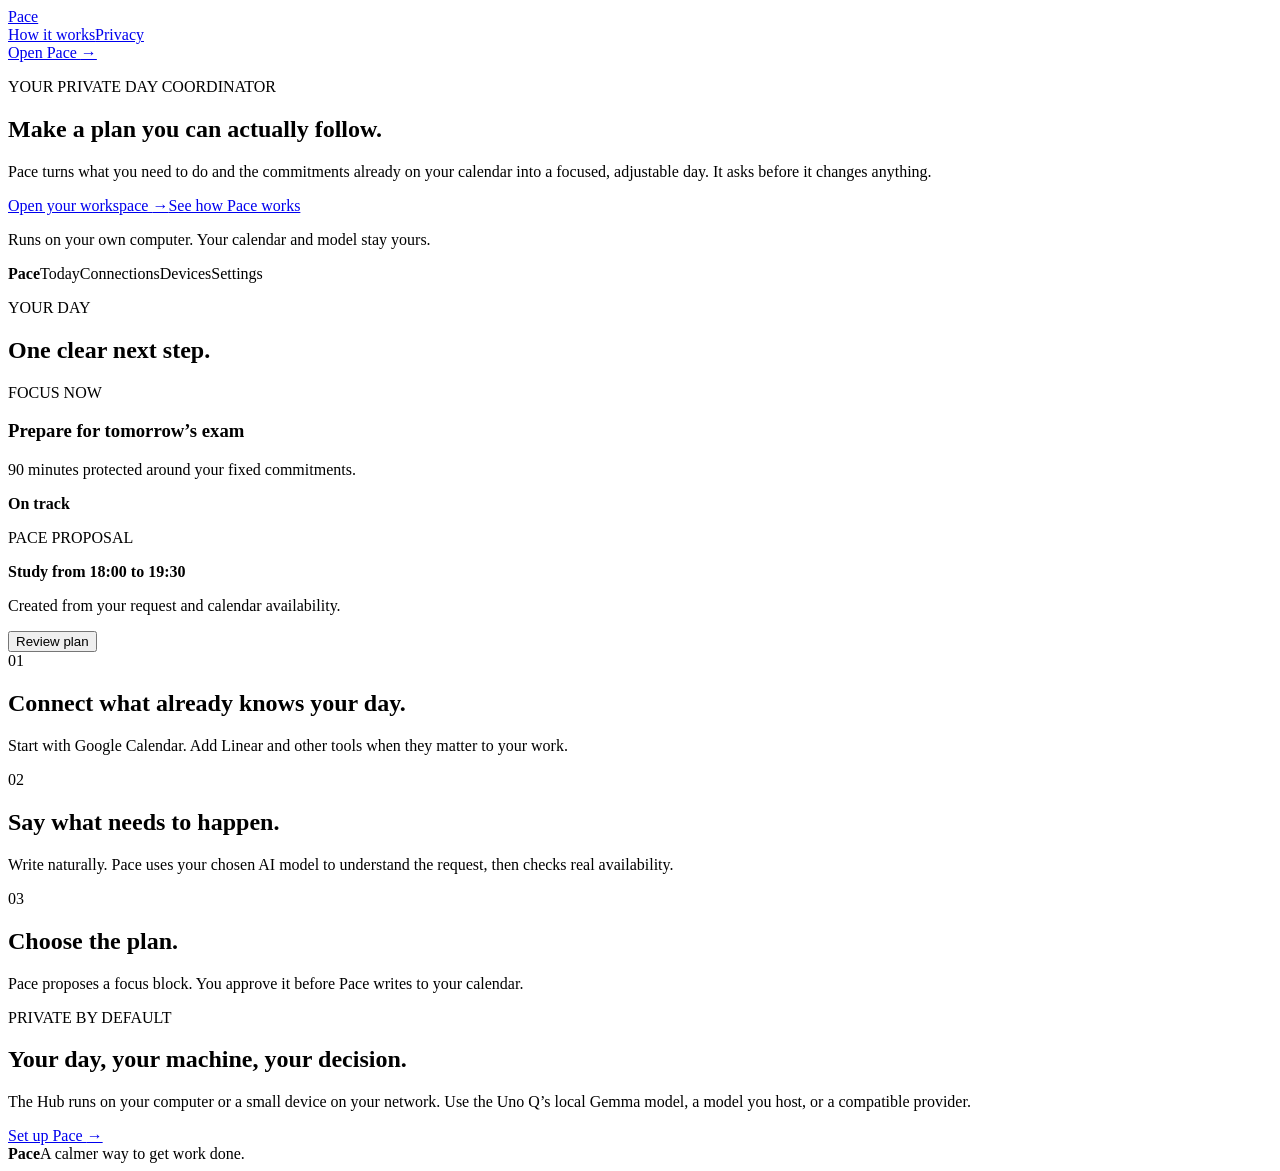
==== pace-core/assets/landing.html @ 6b3257fb "Prepare Pace for Render deployment" ====
<!doctype html>
<html lang="en">
  <head>
    <meta charset="UTF-8" />
    <meta name="viewport" content="width=device-width, initial-scale=1" />
    <meta name="theme-color" content="#fcfcfd" />
    <title>Pace — a day you can follow</title>
    <link rel="stylesheet" href="/landing.css" />
  </head>
  <body>
    <header>
      <a class="wordmark" href="/">Pace</a>
      <nav><a href="#how-it-works">How it works</a><a href="#private">Privacy</a></nav>
      <a class="button compact" href="/app">Open Pace <span>→</span></a>
    </header>
    <main>
      <section class="hero">
        <p class="kicker">YOUR PRIVATE DAY COORDINATOR</p>
        <h1>Make a plan you can actually follow.</h1>
        <p class="lede">Pace turns what you need to do and the commitments already on your calendar into a focused, adjustable day. It asks before it changes anything.</p>
        <div class="actions"><a class="button" href="/app">Open your workspace <span>→</span></a><a class="text-link" href="#how-it-works">See how Pace works</a></div>
        <p class="note">Runs on your own computer. Your calendar and model stay yours.</p>
      </section>
      <section class="product-frame" aria-label="Pace product preview">
        <div class="preview-nav"><strong>Pace</strong><span>Today</span><span>Connections</span><span>Devices</span><span>Settings</span></div>
        <div class="preview-main"><p class="kicker">YOUR DAY</p><h2>One clear next step.</h2><article><div><p class="kicker">FOCUS NOW</p><h3>Prepare for tomorrow’s exam</h3><p>90 minutes protected around your fixed commitments.</p></div><b>On track</b></article><div class="proposal"><div><p class="kicker">PACE PROPOSAL</p><strong>Study from 18:00 to 19:30</strong><p>Created from your request and calendar availability.</p></div><button>Review plan</button></div></div>
      </section>
      <section class="three" id="how-it-works"><article><span>01</span><h2>Connect what already knows your day.</h2><p>Start with Google Calendar. Add Linear and other tools when they matter to your work.</p></article><article><span>02</span><h2>Say what needs to happen.</h2><p>Write naturally. Pace uses your chosen AI model to understand the request, then checks real availability.</p></article><article><span>03</span><h2>Choose the plan.</h2><p>Pace proposes a focus block. You approve it before Pace writes to your calendar.</p></article></section>
      <section class="privacy" id="private"><p class="kicker">PRIVATE BY DEFAULT</p><h2>Your day, your machine, your decision.</h2><p>The Hub runs on your computer or a small device on your network. Use the Uno Q’s local Gemma model, a model you host, or a compatible provider.</p><a class="button" href="/app">Set up Pace <span>→</span></a></section>
    </main>
    <footer><strong>Pace</strong><span>A calmer way to get work done.</span></footer>
  </body>
</html>
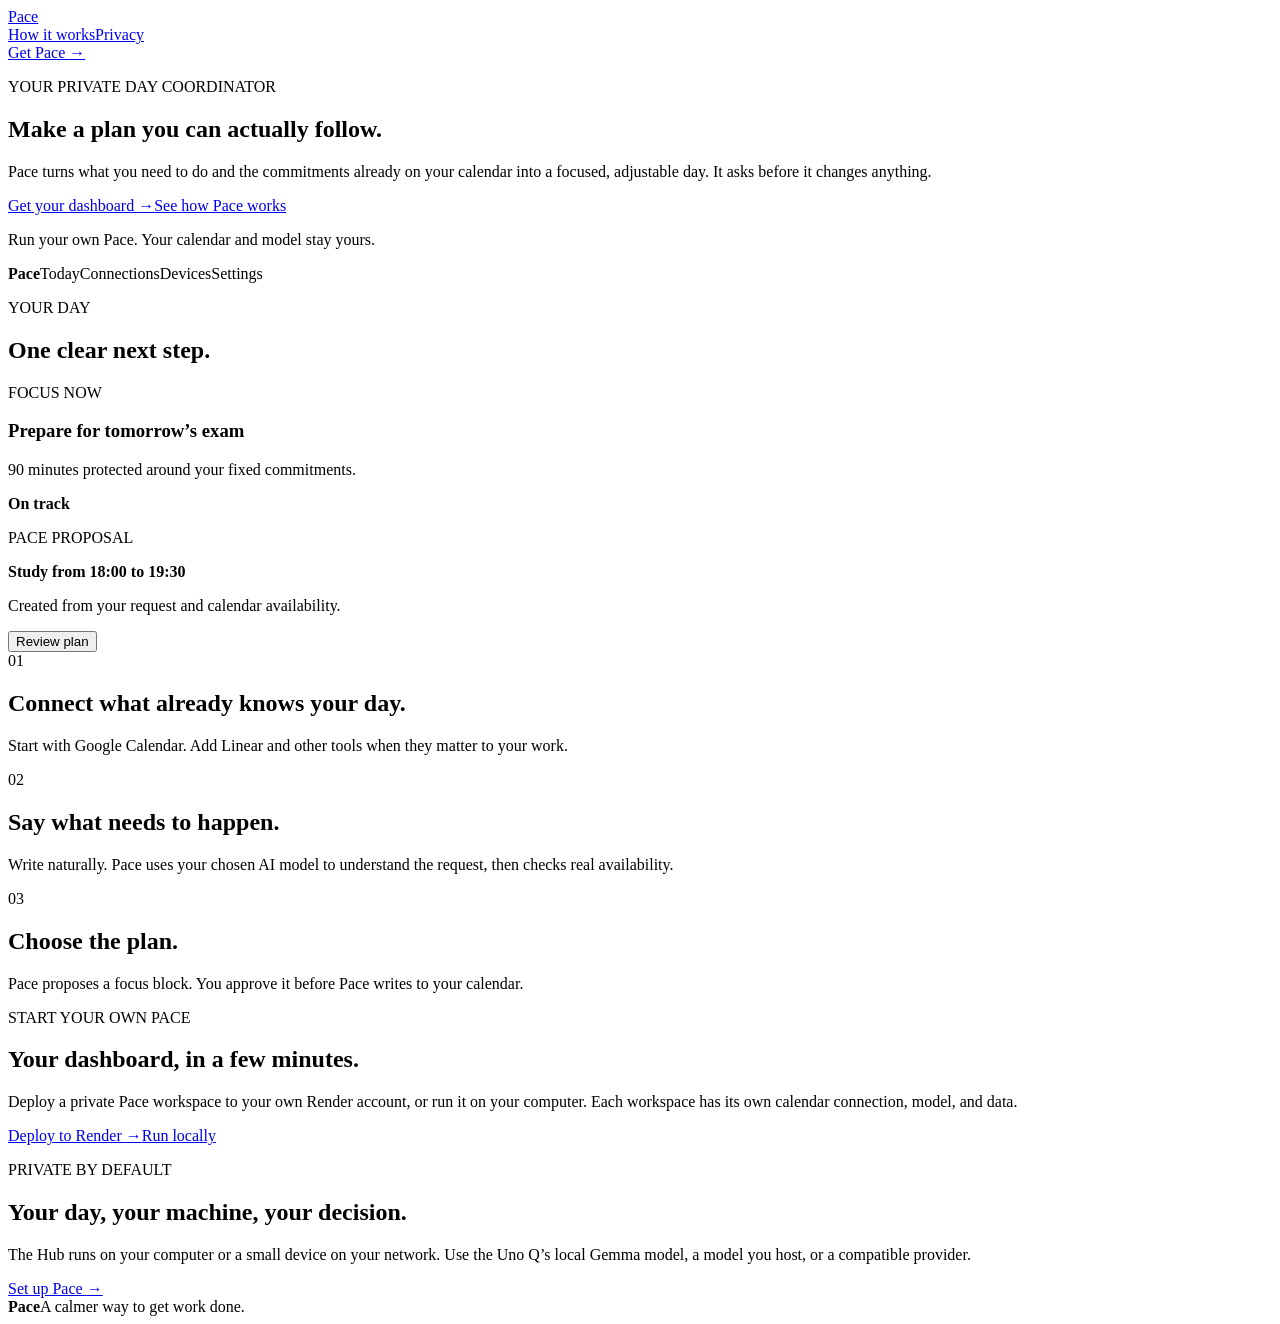
==== commit 3455581b: "Add self-hosted dashboard onboarding" ====
--- a/pace-core/assets/landing.html
+++ b/pace-core/assets/landing.html
@@ -11,21 +11,22 @@
     <header>
       <a class="wordmark" href="/">Pace</a>
       <nav><a href="#how-it-works">How it works</a><a href="#private">Privacy</a></nav>
-      <a class="button compact" href="/app">Open Pace <span>→</span></a>
+      <a class="button compact" href="#get-pace">Get Pace <span>→</span></a>
     </header>
     <main>
       <section class="hero">
         <p class="kicker">YOUR PRIVATE DAY COORDINATOR</p>
         <h1>Make a plan you can actually follow.</h1>
         <p class="lede">Pace turns what you need to do and the commitments already on your calendar into a focused, adjustable day. It asks before it changes anything.</p>
-        <div class="actions"><a class="button" href="/app">Open your workspace <span>→</span></a><a class="text-link" href="#how-it-works">See how Pace works</a></div>
-        <p class="note">Runs on your own computer. Your calendar and model stay yours.</p>
+        <div class="actions"><a class="button" href="#get-pace">Get your dashboard <span>→</span></a><a class="text-link" href="#how-it-works">See how Pace works</a></div>
+        <p class="note">Run your own Pace. Your calendar and model stay yours.</p>
       </section>
       <section class="product-frame" aria-label="Pace product preview">
         <div class="preview-nav"><strong>Pace</strong><span>Today</span><span>Connections</span><span>Devices</span><span>Settings</span></div>
         <div class="preview-main"><p class="kicker">YOUR DAY</p><h2>One clear next step.</h2><article><div><p class="kicker">FOCUS NOW</p><h3>Prepare for tomorrow’s exam</h3><p>90 minutes protected around your fixed commitments.</p></div><b>On track</b></article><div class="proposal"><div><p class="kicker">PACE PROPOSAL</p><strong>Study from 18:00 to 19:30</strong><p>Created from your request and calendar availability.</p></div><button>Review plan</button></div></div>
       </section>
       <section class="three" id="how-it-works"><article><span>01</span><h2>Connect what already knows your day.</h2><p>Start with Google Calendar. Add Linear and other tools when they matter to your work.</p></article><article><span>02</span><h2>Say what needs to happen.</h2><p>Write naturally. Pace uses your chosen AI model to understand the request, then checks real availability.</p></article><article><span>03</span><h2>Choose the plan.</h2><p>Pace proposes a focus block. You approve it before Pace writes to your calendar.</p></article></section>
+      <section class="get-pace" id="get-pace"><p class="kicker">START YOUR OWN PACE</p><h2>Your dashboard, in a few minutes.</h2><p>Deploy a private Pace workspace to your own Render account, or run it on your computer. Each workspace has its own calendar connection, model, and data.</p><div class="actions"><a class="button" href="https://render.com/deploy?repo=https://github.com/abdushakurob/pace-ai">Deploy to Render <span>→</span></a><a class="text-link" href="https://github.com/abdushakurob/pace-ai#run-pace-locally">Run locally</a></div></section>
       <section class="privacy" id="private"><p class="kicker">PRIVATE BY DEFAULT</p><h2>Your day, your machine, your decision.</h2><p>The Hub runs on your computer or a small device on your network. Use the Uno Q’s local Gemma model, a model you host, or a compatible provider.</p><a class="button" href="/app">Set up Pace <span>→</span></a></section>
     </main>
     <footer><strong>Pace</strong><span>A calmer way to get work done.</span></footer>
